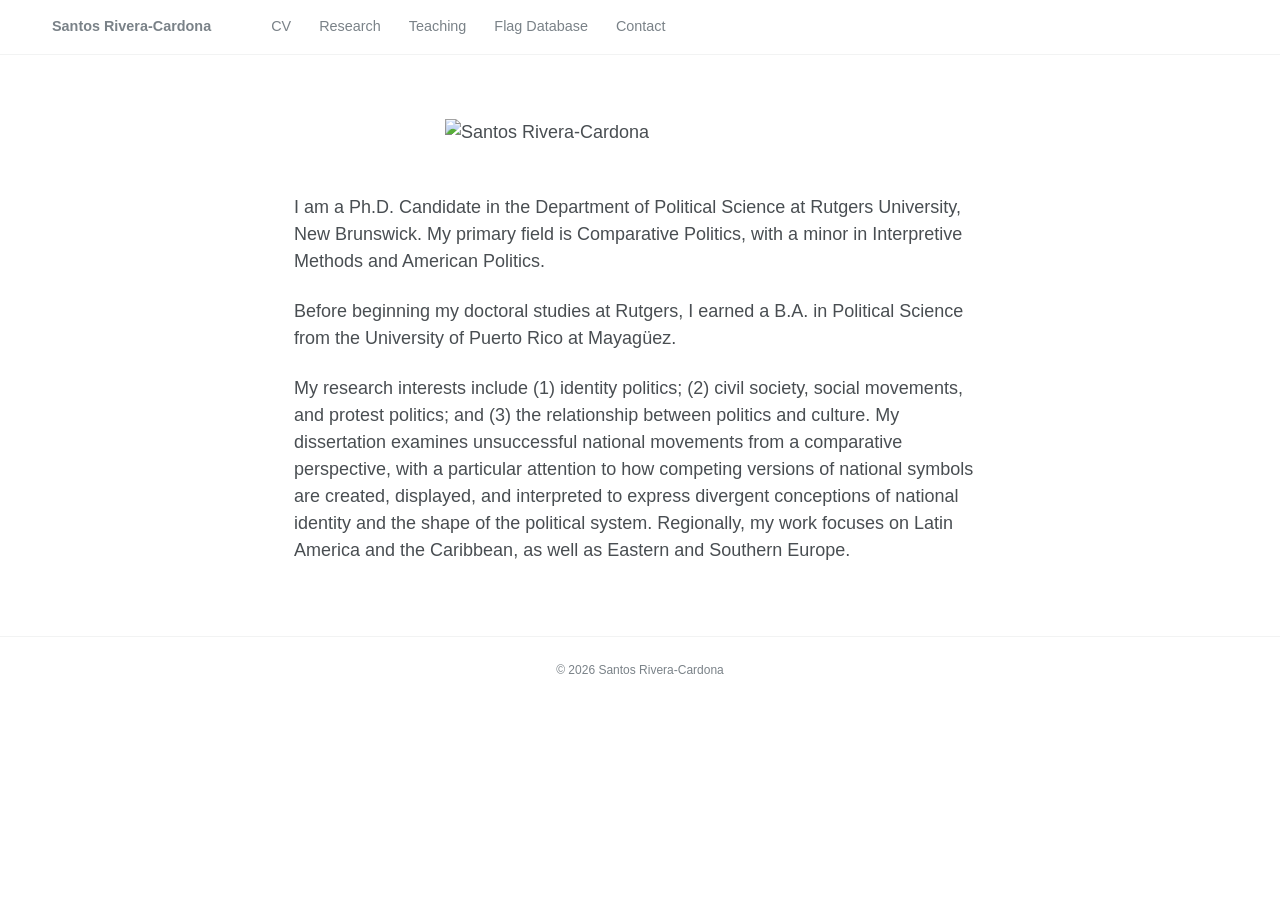
==== index.html @ aef787fe "Add files via upload Personal academic website of Santos Rivera-Cardona, Ph.D. Candidate in Politica" ====
<!DOCTYPE html>
<html lang="en">
<head>
  <meta charset="utf-8">
  <meta name="viewport" content="width=device-width, initial-scale=1">
  <title>Santos Rivera-Cardona</title>
  <link rel="stylesheet" href="style.css">
</head>
<body>

<header class="masthead">
  <nav aria-label="Main">
    <a class="site-title" href="index.html">Santos Rivera-Cardona</a>
    <a href="cv.html">CV</a>
    <a href="research.html">Research</a>
    <a href="teaching.html">Teaching</a>
    <a href="flags.html">Flag Database</a>
    <a href="contact.html">Contact</a>
  </nav>
</header>

<main>

  <!-- Replace images/profile.jpg with your own photo (keep the same file name) -->
  <img class="profile-photo" src="images/profile.jpg" alt="Santos Rivera-Cardona">

  <!-- Bio. Copy a <p></p> line for each new paragraph. -->
  <p>I am a Ph.D. Candidate in the Department of Political Science at Rutgers University, New Brunswick. My primary field is Comparative Politics, with a minor in Interpretive Methods and American Politics.</p>

  <p>Before beginning my doctoral studies at Rutgers, I earned a B.A. in Political Science from the University of Puerto Rico at Mayagüez.</p>

  <p>My research interests include (1) identity politics; (2) civil society, social movements, and protest politics; and (3) the relationship between politics and culture. My dissertation examines unsuccessful national movements from a comparative perspective, with a particular attention to how competing versions of national symbols are created, displayed, and interpreted to express divergent conceptions of national identity and the shape of the political system. Regionally, my work focuses on Latin America and the Caribbean, as well as Eastern and Southern Europe.</p>

</main>

<footer>
  © 2026 Santos Rivera-Cardona
</footer>

</body>
</html>
---- style.css ----
/* Clean white academic template, modeled on the AcademicPages layout */

:root {
  --bg: #ffffff;
  --text: #494e52;      /* body text */
  --muted: #7a8288;     /* nav and footer */
  --border: #f2f3f3;    /* masthead and footer lines */
  --link: #4682b4;      /* links */
  --button: #1f3a5f;    /* buttons (dark navy) */
  --button-hover: #2c5282;
  --heading: #1f3a5f;   /* section headings (same navy as the button) */
  --heading-line: #d3dce8; /* line under section headings */
  --font: -apple-system, BlinkMacSystemFont, "Segoe UI", Roboto, "Helvetica Neue", Arial, sans-serif;
}

* { box-sizing: border-box; }

body {
  margin: 0;
  background: var(--bg);
  color: var(--text);
  font-family: var(--font);
  font-size: 18px;
  line-height: 1.5;
}

a { color: var(--link); text-decoration: none; }
a:hover { text-decoration: underline; }
a:focus-visible { outline: 2px solid var(--link); outline-offset: 2px; }

img { max-width: 100%; height: auto; }

/* ---------- Top bar ---------- */
.masthead {
  border-bottom: 1px solid var(--border);
}
.masthead nav {
  max-width: 1280px;
  margin: 0 auto;
  padding: 1rem 3.25rem;
  display: flex;
  flex-wrap: wrap;
  align-items: center;
  gap: 0.5rem 1.75rem;
}
.masthead a {
  color: var(--muted);
  font-size: 0.9rem;
}
.masthead a:hover { color: var(--text); text-decoration: none; }
.masthead .site-title {
  font-weight: 700;
  margin-right: 2rem;
}
.masthead a[aria-current="page"] { color: var(--text); }

/* ---------- Page content ---------- */
main {
  max-width: 740px;
  margin: 0 auto;
  padding: 4rem 1.5rem 3rem;
}

h1 {
  font-size: 1.55rem;
  font-weight: 700;
  margin: 0 0 1.5rem;
}
h2 {
  font-size: 1.25rem;
  font-weight: 700;
  color: var(--heading);
  margin: 2.5rem 0 1rem;
  padding-bottom: 0.5rem;
  border-bottom: 2px solid var(--heading-line);
}
h3 {
  font-size: 1.05rem;
  font-weight: 700;
  margin: 1.75rem 0 0.5rem;
}
p { margin: 0 0 1.3em; }

/* Home: centered photo above the bio */
.profile-photo {
  display: block;
  width: 390px;
  max-width: 100%;
  margin: 0 auto 3rem;
}

/* Lists of papers, grants, etc. */
.entry { margin-bottom: 1.5rem; }
.entry .title { font-weight: 700; }

/* Contact: wide photo and three columns */
.wide-photo { margin: 0 0 2.5rem; }
.wide-photo img { display: block; width: 100%; }
.wide-photo figcaption {
  font-size: 0.8rem;
  color: var(--muted);
  margin-top: 0.5rem;
}
.contact-grid {
  display: grid;
  grid-template-columns: minmax(0, 1fr) minmax(0, 1fr);
  gap: 2.5rem;
}
.contact-grid h2 { margin-top: 0; }
.contact-grid .contact-next { margin-top: 2rem; }
.contact-grid p, .contact-grid address {
  margin: 0;
  font-style: normal;
  font-size: 0.95rem;
  overflow-wrap: break-word;
}
@media (max-width: 700px) {
  .contact-grid { grid-template-columns: 1fr; gap: 0.5rem; }
  .contact-grid h2 { margin-top: 1.5rem; }
}

/* Placeholder note for pages in progress */
.coming-soon {
  margin-bottom: 2rem;
  color: var(--muted);
  font-style: italic;
  padding: 1rem 1.25rem;
  border-left: 3px solid var(--heading-line);
  background: #f7f9fb;
}

/* Teaching: one block per course */
.course {
  padding: 1rem 0 1.1rem;
  border-bottom: 1px solid var(--border);
}
.course:last-of-type { border-bottom: 0; }
.course-title {
  font-weight: 700;
  font-size: 1.05rem;
}
.course-meta {
  color: var(--muted);
  font-size: 0.9rem;
  margin-top: 0.15rem;
}
.terms {
  list-style: none;
  display: flex;
  flex-wrap: wrap;
  gap: 0.4rem;
  margin: 0.6rem 0 0;
  padding: 0;
}
.terms li {
  font-size: 0.8rem;
  color: var(--heading);
  background: #eef2f7;
  border-radius: 999px;
  padding: 0.15rem 0.65rem;
}

/* Quick links at the top of the Data page */
.jump-links {
  display: flex;
  flex-wrap: wrap;
  gap: 0.5rem 2rem;
  margin-bottom: 2rem;
}

/* CV viewer: a scrolling window with the PDF pages inside */
.cv-toolbar {
  display: flex;
  flex-wrap: wrap;
  align-items: center;
  gap: 0.75rem 1.5rem;
  margin-bottom: 1rem;
  font-size: 0.9rem;
}
.cv-download {
  display: inline-block;
  background: var(--button);
  color: #fff;
  padding: 0.45rem 1rem;
  border-radius: 4px;
}
.cv-download:hover { background: var(--button-hover); text-decoration: none; }

.cv-viewer {
  height: 75vh;
  min-height: 480px;
  overflow-y: auto;
  background: #f2f3f3;
  border: 1px solid #e3e5e6;
  border-radius: 4px;
  padding: 16px;
  display: flex;
  flex-direction: column;
  align-items: center;
  gap: 16px;
}
.cv-page {
  display: block;
  max-width: 100%;
  height: auto;
  background: #fff;
  box-shadow: 0 1px 4px rgba(0, 0, 0, 0.12);
}
.cv-status { color: var(--muted); margin: auto; }
.cv-frame {
  width: 100%;
  height: 100%;
  border: 0;
}

/* ---------- Footer ---------- */
footer {
  border-top: 1px solid var(--border);
  padding: 1.5rem;
  text-align: center;
  color: var(--muted);
  font-size: 0.75rem;
}

@media (max-width: 600px) {
  .masthead nav { padding: 1rem 1.25rem; }
  .masthead nav { gap: 0.4rem 1rem; }
  .masthead a { font-size: 0.85rem; }
  .masthead .site-title { width: 100%; margin-right: 0; font-size: 0.95rem; }
  main { padding-top: 2.5rem; }
}
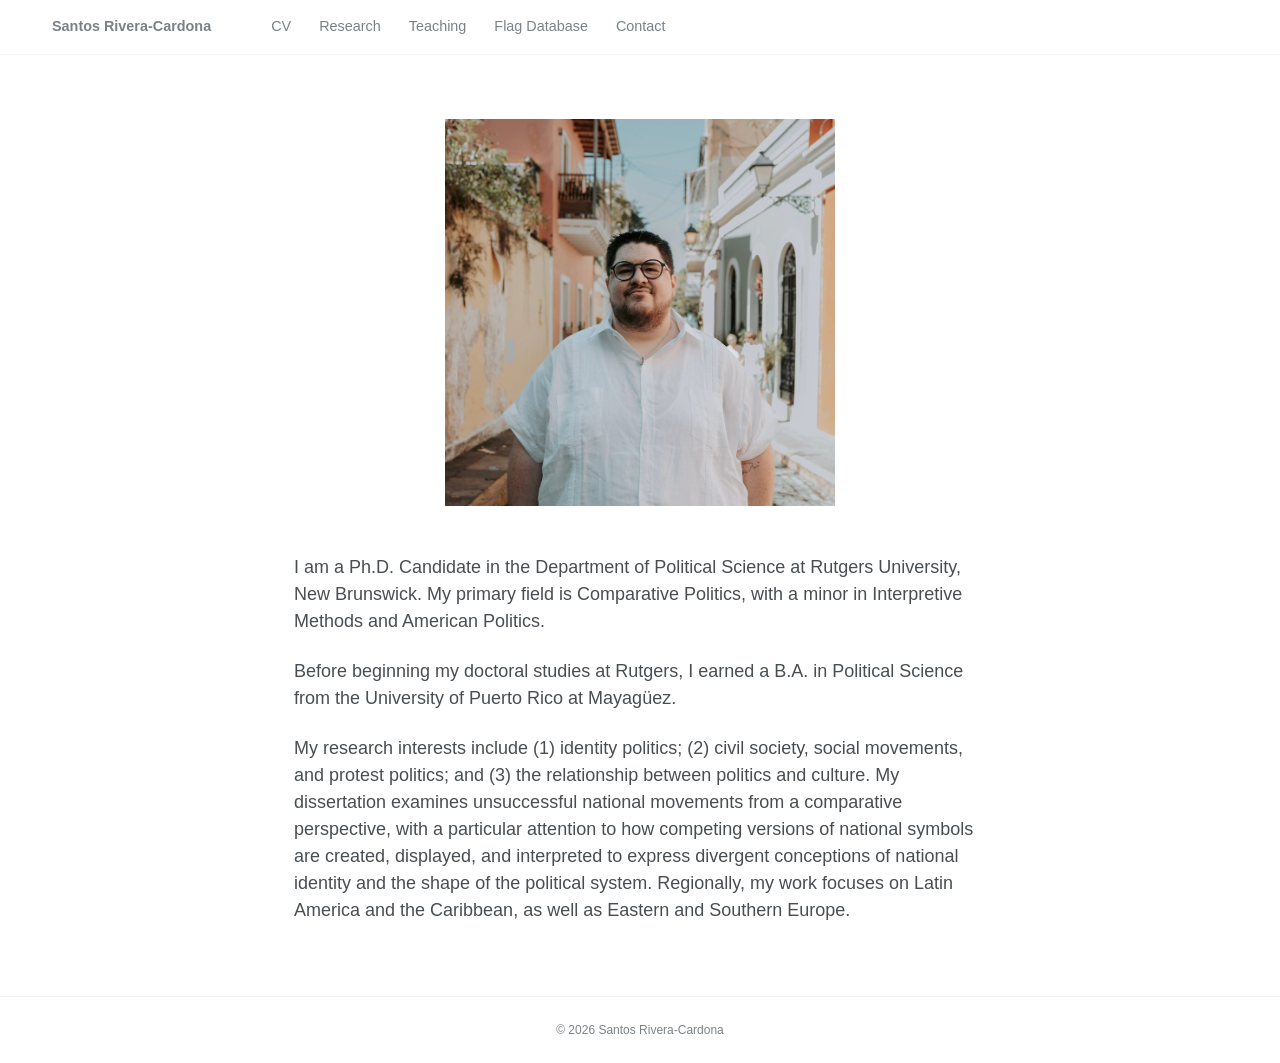
==== commit 9b4eea6d: "Rename index_2.html to index.html" ====
--- a/index.html
+++ b/index.html
@@ -21,8 +21,8 @@
 
 <main>
 
-  <!-- Replace images/profile.jpg with your own photo (keep the same file name) -->
-  <img class="profile-photo" src="images/profile.jpg" alt="Santos Rivera-Cardona">
+  <!-- Replace profile.jpg with your own photo (keep the same file name) -->
+  <img class="profile-photo" src="profile.jpg" alt="Santos Rivera-Cardona">
 
   <!-- Bio. Copy a <p></p> line for each new paragraph. -->
   <p>I am a Ph.D. Candidate in the Department of Political Science at Rutgers University, New Brunswick. My primary field is Comparative Politics, with a minor in Interpretive Methods and American Politics.</p>
